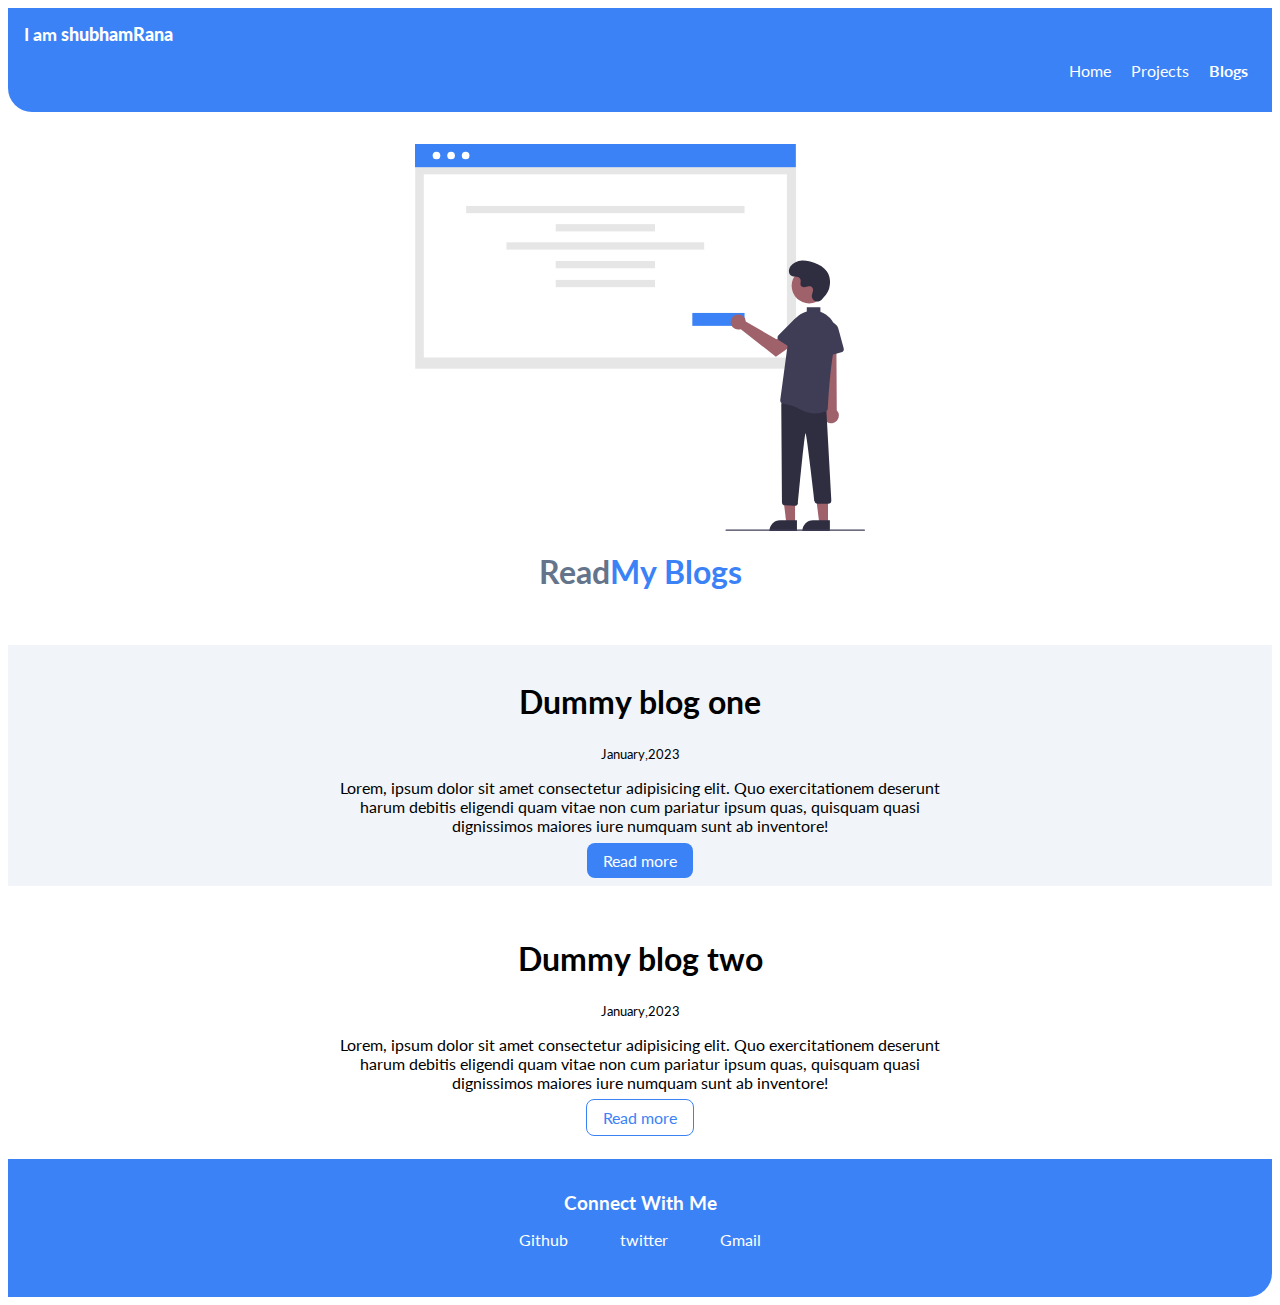
==== blogs.html @ eb63b312 "shubhamrana-portfolio" ====
<!DOCTYPE html>
<html lang="en">

<head>
    <meta charset="UTF-8">
    <meta http-equiv="X-UA-Compatible" content="IE=edge">
    <meta name="viewport" content="width=device-width, initial-scale=1.0">
    <title>Blogs | ShubhamRana</title>
    <link rel="stylesheet" href="style.css">
</head>

<body>
    <!-- hnav -->
    <nav class="navigation container">
        <div class="nav-brand">I am <strong>shubhamRana</strong></div>

        <ul class="non-bullet-list  nav-pills">
            <li class="list-inline">
                <a class="nav-links" href="/">Home</a>
            </li>
            <li class="list-inline">
                <a class="nav-links " href="/projects.html">Projects</a>
            </li>
            <li class="list-inline">
                <a class="nav-links link-active" href="/blogs.html">Blogs</a>
            </li>
        </ul>
    </nav>

<!-- header -->
<header class="hero">
    <img class="hero-image" src="/images/blogshero.svg" alt="">
    <h1 class="hero-heading">Read<span class="heading-text">My Blogs</span></h1>
</header>

<!-- section -->

<section style="padding: 1rem;" class="section ow">
    <div class="container-center">
        <h1>Dummy blog one</h1>
        <small>January,2023</small>
        <p>Lorem, ipsum dolor sit amet consectetur adipisicing elit. Quo exercitationem deserunt harum debitis eligendi quam vitae non cum pariatur ipsum quas, quisquam quasi dignissimos maiores iure numquam sunt ab inventore!</p>
        <a class="link primary-link" href="/blogs.html">Read more</a>
    </div>
</section>

<section class="section">
    <div class="container-center">
        <h1>Dummy blog two</h1>
        <small>January,2023</small>
        <p>Lorem, ipsum dolor sit amet consectetur adipisicing elit. Quo exercitationem deserunt harum debitis eligendi quam vitae non cum pariatur ipsum quas, quisquam quasi dignissimos maiores iure numquam sunt ab inventore!</p>
        <a class="link secondary-link" href="/blogs.html">Read more</a>
    </div>
</section>



    <!-- footer -->
    <footer class="footer">
        <div class="footer-heading">Connect With Me </div>
        <ul class="footer-list non-bullet-list">
            <li class="social-link list-inline"> <a class="link" href="https://github.com/Shubhamrana99">Github</a></li>
            <li class="social-link list-inline"><a class="link" href="https://twitter.com/shubham19rana">twitter</a>
            </li>
            <li class="social-link list-inline"><a class="link" href="mailto:shubhamrana19599@gmail.com">Gmail</a></li>
        </ul>
    </footer>
</body>

</html>
---- style.css ----
@import url('https://fonts.googleapis.com/css2?family=Lato:wght@400;700&display=swap');

:root{
    --primary-color:#3b82f6;
    --dark-grey:#64748b;
    --off-white:#f1f5f9;

}

hr{
    margin: 2rem 0rem;
}

body{
    font-family: 'Lato', sans-serif;
}

/* @container */
.container{
    padding: 1rem 1rem;
}
.container-center{
    max-width: 600px;
    margin: auto;
}

/* @links */
.link{
    text-decoration: none;
    padding: 0.5rem 1rem;
    
    
}
.primary-link{
    background-color: var(--primary-color);
    border-radius: 0.5rem;
    color: white;
   
}
.secondary-link{
    color: var(--primary-color);
    border-radius: 0.5rem;
    border: solid 1px var(--primary-color) ;
    
}

/* @lists */
.non-bullet-list{
    list-style: none;
}
.list-inline{
    display: inline;
    padding: 0rem 0.5rem;
}

/* @navigation-bar */
.navigation{
    background-color: var(--primary-color);
    color: white;
    padding: 1rem;
    border-bottom-left-radius: 1.5rem;
}
.navigation .nav-brand{
    font-weight: bold;
    font-size: 1.1rem;
}
.navigation .nav-links{
    color: white;
    text-decoration: none;
  
}
.navigation .nav-pills{
    text-align:right
}
.navigation .link-active{
    font-weight: bold;
}

/* @heading */
.hero{
    padding: 2rem;
}

.hero-image{
    margin: auto;
    width: 450px;
    display: block;
}

.hero-heading{
    text-align: center;
    color: var(--dark-grey);
}

.hero .hero-heading .heading-text{
    color: var(--primary-color);
}

/* sections */
.section{
    padding: 2rem;
    text-align: center;
}
.section h1{
    
    text-align: center;
}

.section.ow{
    background-color: var(--off-white);
}

/* footer */
.footer{
    background-color: var(--primary-color);
    padding: 2rem 1rem;
    text-align: center;
    color: white;
    border-bottom-right-radius: 1.5rem ;
}
.footer .link{
    color: white;
}
.footer .footer-heading{
    font-weight: bold;
    font-size: larger;

}

.footer ul{
    padding-inline-start: 0px;
}
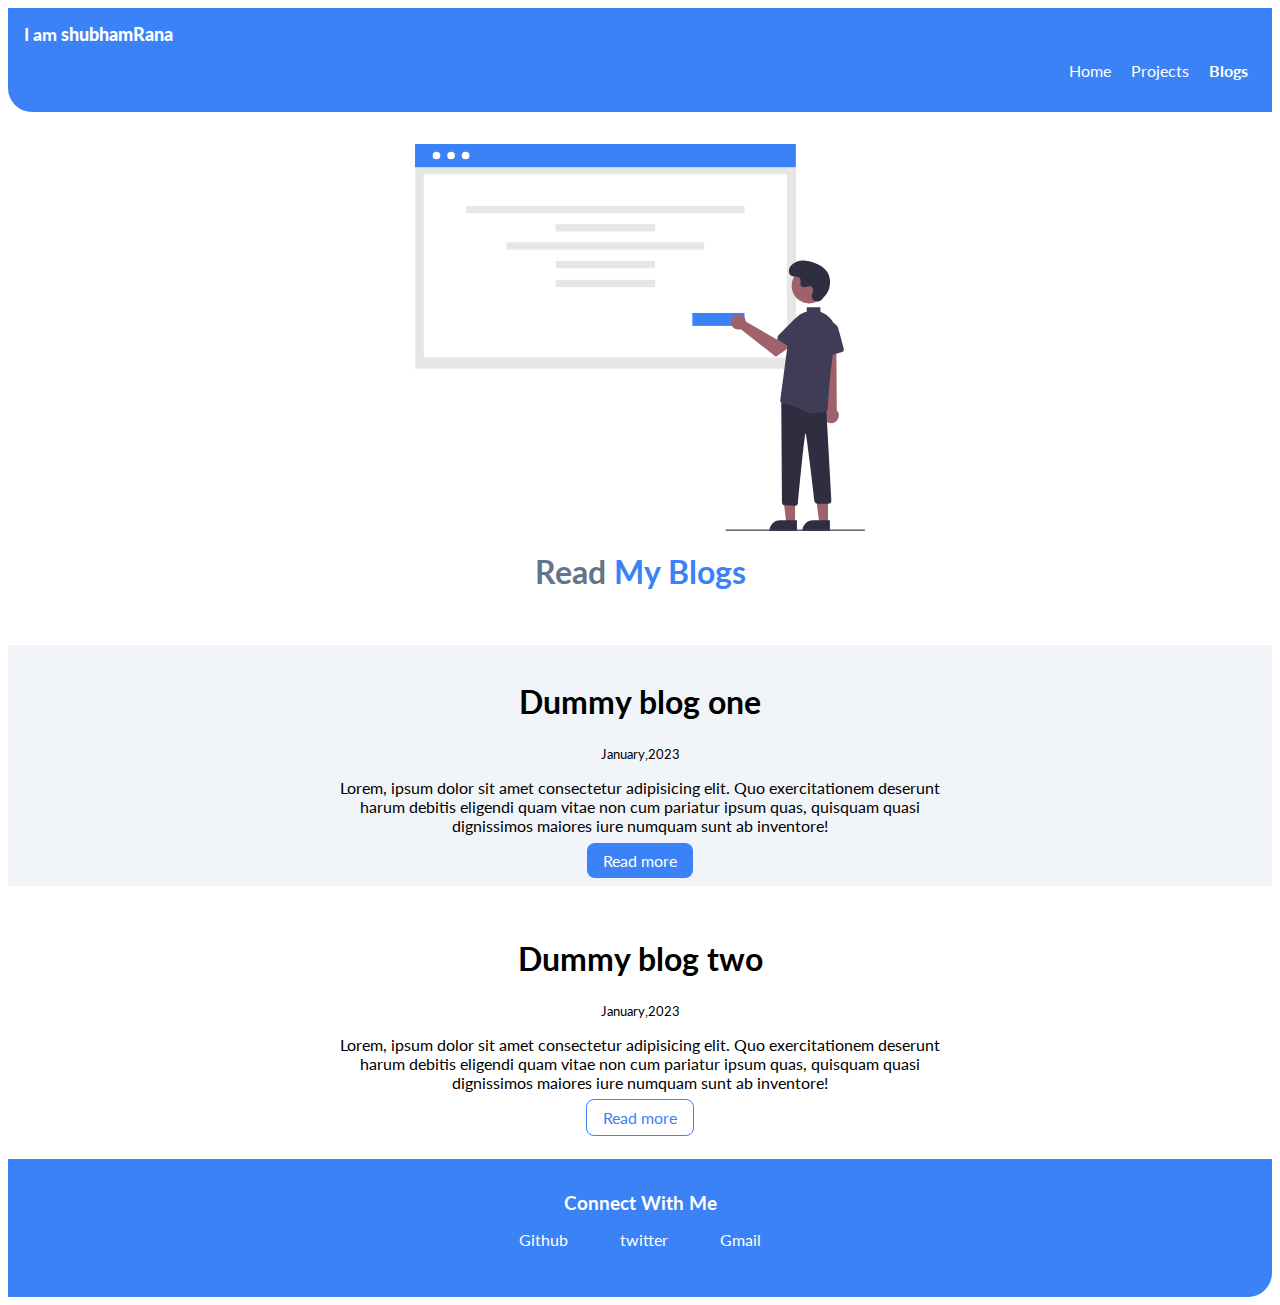
==== commit e99f61da: "spelling" ====
--- a/blogs.html
+++ b/blogs.html
@@ -30,7 +30,7 @@
 <!-- header -->
 <header class="hero">
     <img class="hero-image" src="/images/blogshero.svg" alt="">
-    <h1 class="hero-heading">Read<span class="heading-text">My Blogs</span></h1>
+    <h1 class="hero-heading">Read <span class="heading-text">My Blogs</span></h1>
 </header>
 
 <!-- section -->
